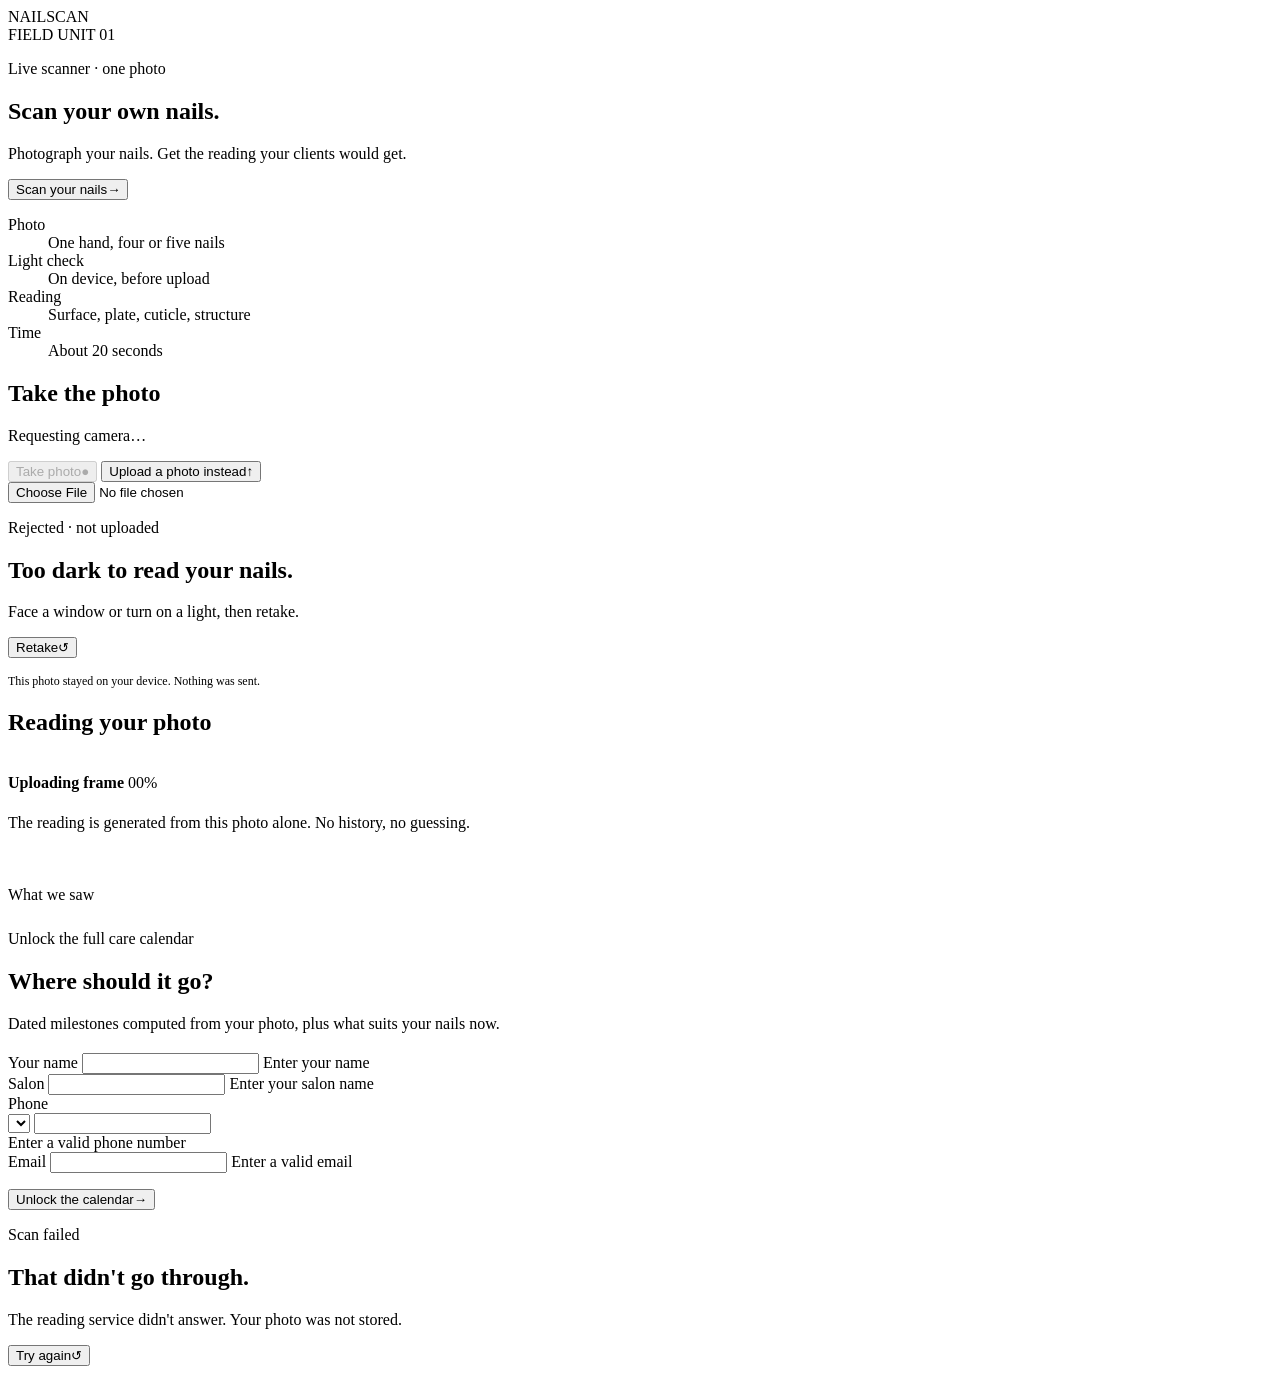
==== public/index.html @ 32e26ffd "NailScan Try: scanner app, cloned Worker, lighting gate Rebuild of the white-label nail scanner as a" ====
<!doctype html>
<html lang="en">
<head>
<meta charset="utf-8">
<meta name="viewport" content="width=device-width,initial-scale=1,viewport-fit=cover">
<title>NailScan — scan your own nails</title>
<meta name="description" content="Photograph your nails and get the reading a NailScan salon gives its clients. Cosmetic assessment, not a diagnosis.">
<meta name="robots" content="noindex,nofollow">
<meta name="theme-color" content="#F1EFEA">
<link rel="icon" href="data:image/svg+xml,%3Csvg xmlns='http://www.w3.org/2000/svg' viewBox='0 0 32 32'%3E%3Crect width='32' height='32' fill='%2314120F'/%3E%3Cpath d='M11 8h10v12a5 5 0 0 1-10 0z' fill='%23F1EFEA'/%3E%3C/svg%3E">
<link rel="preconnect" href="https://fonts.googleapis.com">
<link rel="preconnect" href="https://fonts.gstatic.com" crossorigin>
<link rel="stylesheet" href="https://fonts.googleapis.com/css2?family=Inter:wght@400;500;600;700&family=IBM+Plex+Mono:wght@400;500&display=swap">
<link rel="stylesheet" href="/css/app.css">
</head>
<body>

<div class="unit">

  <header class="unit-head">
    <div class="wordmark" id="wordmark">NAILSCAN</div>
    <div class="unit-meta" id="unit-meta">FIELD UNIT 01</div>
  </header>

  <main class="unit-body">

    <!-- ============================================================ INTRO -->
    <section class="stage is-active" id="stage-intro" aria-labelledby="intro-h">
      <p class="eyebrow">Live scanner · one photo</p>
      <h1 id="intro-h">Scan your own nails.</h1>
      <p class="lede" id="intro-lede">Photograph your nails. Get the reading your clients would get.</p>

      <div class="btn-row">
        <button class="btn" id="btn-start" type="button">
          <span>Scan your nails</span><span class="arrow">→</span>
        </button>
      </div>

      <dl class="readout" aria-label="What the scan does">
        <dt>Photo</dt><dd>One hand, four or five nails</dd>
        <dt>Light check</dt><dd>On device, before upload</dd>
        <dt>Reading</dt><dd>Surface, plate, cuticle, structure</dd>
        <dt>Time</dt><dd>About 20 seconds</dd>
      </dl>
    </section>

    <!-- ========================================================== CAPTURE -->
    <section class="stage" id="stage-capture" aria-labelledby="cap-h">
      <h2 id="cap-h" class="sr-only">Take the photo</h2>

      <div class="viewport is-idle" id="viewport">
        <video id="cam" playsinline muted autoplay style="display:none"></video>
        <div class="brackets" id="brackets" style="display:none"><i></i><i></i><i></i><i></i></div>
        <div class="viewport-hint" id="cap-hint" style="display:none">Palm down · fill the brackets · face a window</div>
      </div>

      <p class="eyebrow mute" id="cap-status">Requesting camera…</p>

      <div class="btn-row">
        <button class="btn" id="btn-shutter" type="button" disabled>
          <span>Take photo</span><span class="arrow">●</span>
        </button>
        <button class="btn-quiet" id="btn-upload" type="button">
          <span>Upload a photo instead</span><span class="arrow">↑</span>
        </button>
      </div>
      <input type="file" id="file" accept="image/*" class="sr-only" tabindex="-1">
    </section>

    <!-- =========================================================== REJECT -->
    <section class="stage" id="stage-reject" aria-labelledby="rej-h" role="alert">
      <div class="reject-card">
        <p class="eyebrow">Rejected · not uploaded</p>
        <h2 id="rej-h">Too dark to read your nails.</h2>
        <p class="fine" id="rej-copy">Face a window or turn on a light, then retake.</p>
        <dl class="readout" id="rej-readout"></dl>
      </div>
      <div class="btn-row">
        <button class="btn" id="btn-retake" type="button">
          <span>Retake</span><span class="arrow">↺</span>
        </button>
      </div>
      <p class="fine" style="margin-top:16px;color:var(--ink-3);font-size:12px">
        This photo stayed on your device. Nothing was sent.
      </p>
    </section>

    <!-- ======================================================== ANALYZING -->
    <section class="stage" id="stage-analyzing" aria-labelledby="an-h">
      <h2 id="an-h" class="sr-only">Reading your photo</h2>
      <div class="viewport scanfield" id="scanfield">
        <img id="an-photo" alt="">
        <div class="scanline"></div>
      </div>

      <div class="progress">
        <div class="progress-track"><div class="progress-fill" id="an-fill"></div></div>
        <div class="progress-line">
          <b id="an-step">Uploading frame</b>
          <span class="data" id="an-pct">00%</span>
        </div>
      </div>
      <p class="fine" style="margin-top:22px;color:var(--ink-3)" id="an-note">
        The reading is generated from this photo alone. No history, no guessing.
      </p>
    </section>

    <!-- =========================================================== REPORT -->
    <section class="stage" id="stage-report" aria-labelledby="rep-h">

      <div class="verdict reveal" style="--i:0">
        <img class="thumb" id="rep-thumb" alt="">
        <span class="verdict-badge" id="rep-badge"><s></s><em id="rep-badge-t"></em></span>
        <h1 id="rep-h"></h1>
        <p class="verdict-line" id="rep-line"></p>
        <p class="verdict-sub" id="rep-sub"></p>
      </div>

      <div class="reveal" style="--i:1" id="rep-checks-block">
        <div class="section-head">
          <p class="eyebrow">What we saw</p>
          <span class="n" id="rep-checks-n"></span>
        </div>
        <ul class="checks" id="rep-checks"></ul>
      </div>

      <div class="reveal" style="--i:2" id="rep-medical-block" hidden>
        <div class="section-head"><p class="eyebrow">Worth a check</p></div>
        <p class="callout" id="rep-medical"></p>
      </div>

      <!-- locked: care calendar -->
      <div class="reveal locked" style="--i:3" id="rep-lock" hidden>
        <div class="section-head">
          <p class="eyebrow">Care calendar</p>
          <span class="n" id="rep-cal-n">LOCKED</span>
        </div>
        <div class="locked-body" id="rep-cal-body" aria-hidden="true">
          <p class="fine" id="rep-cal-intro" style="margin:14px 0 4px"></p>
          <ul class="timeline" id="rep-timeline"></ul>
          <div id="rep-carry"></div>
        </div>
        <p class="locked-lockline" id="rep-lockline"></p>
      </div>

      <!-- contact card -->
      <div class="reveal" style="--i:4" id="rep-form-block">
        <div class="card" style="margin-top:26px">
          <p class="eyebrow">Unlock the full care calendar</p>
          <h2 id="form-h">Where should it go?</h2>
          <p class="fine" style="margin-bottom:20px">Dated milestones computed from your photo, plus what suits your nails now.</p>

          <form id="lead-form" novalidate>
            <div class="field" id="f-name">
              <label for="in-name">Your name</label>
              <input id="in-name" name="name" type="text" autocomplete="name" required>
              <span class="err">Enter your name</span>
            </div>
            <div class="field" id="f-salon">
              <label for="in-salon">Salon</label>
              <input id="in-salon" name="salon" type="text" autocomplete="organization" required>
              <span class="err">Enter your salon name</span>
            </div>
            <div class="field" id="f-phone">
              <label for="in-phone">Phone</label>
              <div class="field-pair">
                <select id="in-country" name="country" aria-label="Country dial code"></select>
                <input id="in-phone" name="phone" type="tel" autocomplete="tel" inputmode="tel" required>
              </div>
              <span class="err">Enter a valid phone number</span>
            </div>
            <div class="field" id="f-email">
              <label for="in-email">Email</label>
              <input id="in-email" name="email" type="email" autocomplete="email" inputmode="email" required>
              <span class="err">Enter a valid email</span>
            </div>

            <p class="consent" id="consent-line"></p>

            <button class="btn" id="btn-lead" type="submit">
              <span id="btn-lead-t">Unlock the calendar</span><span class="arrow">→</span>
            </button>
            <p class="err sr-only" id="lead-error" role="status"></p>
          </form>
        </div>
      </div>

      <!-- confirmation, replaces the card in place -->
      <div id="rep-done" hidden style="margin-top:26px">
        <span class="stamp"><s></s>Calendar unlocked</span>
        <h2>It’s on its way.</h2>
        <p class="fine" style="margin-bottom:22px" id="done-copy"></p>
        <a class="crosslink" id="cross" href="#" target="_blank" rel="noopener">
          <span id="cross-t"></span><span class="arrow">→</span>
        </a>
        <button class="btn-text" id="btn-again" type="button">Scan another hand</button>
      </div>

    </section>

    <!-- ============================================================ ERROR -->
    <section class="stage" id="stage-error" aria-labelledby="err-h" role="alert">
      <p class="eyebrow">Scan failed</p>
      <h1 id="err-h">That didn't go through.</h1>
      <p class="lede" id="err-copy">The reading service didn't answer. Your photo was not stored.</p>
      <div class="btn-row">
        <button class="btn" id="btn-err-retry" type="button">
          <span>Try again</span><span class="arrow">↺</span>
        </button>
      </div>
    </section>

  </main>

  <footer class="unit-foot">
    <p id="legal-line"></p>
    <p id="foot-brand"></p>
  </footer>

</div>

<script src="/config.js"></script>
<script src="/js/gate.js"></script>
<script src="/js/app.js"></script>
</body>
</html>
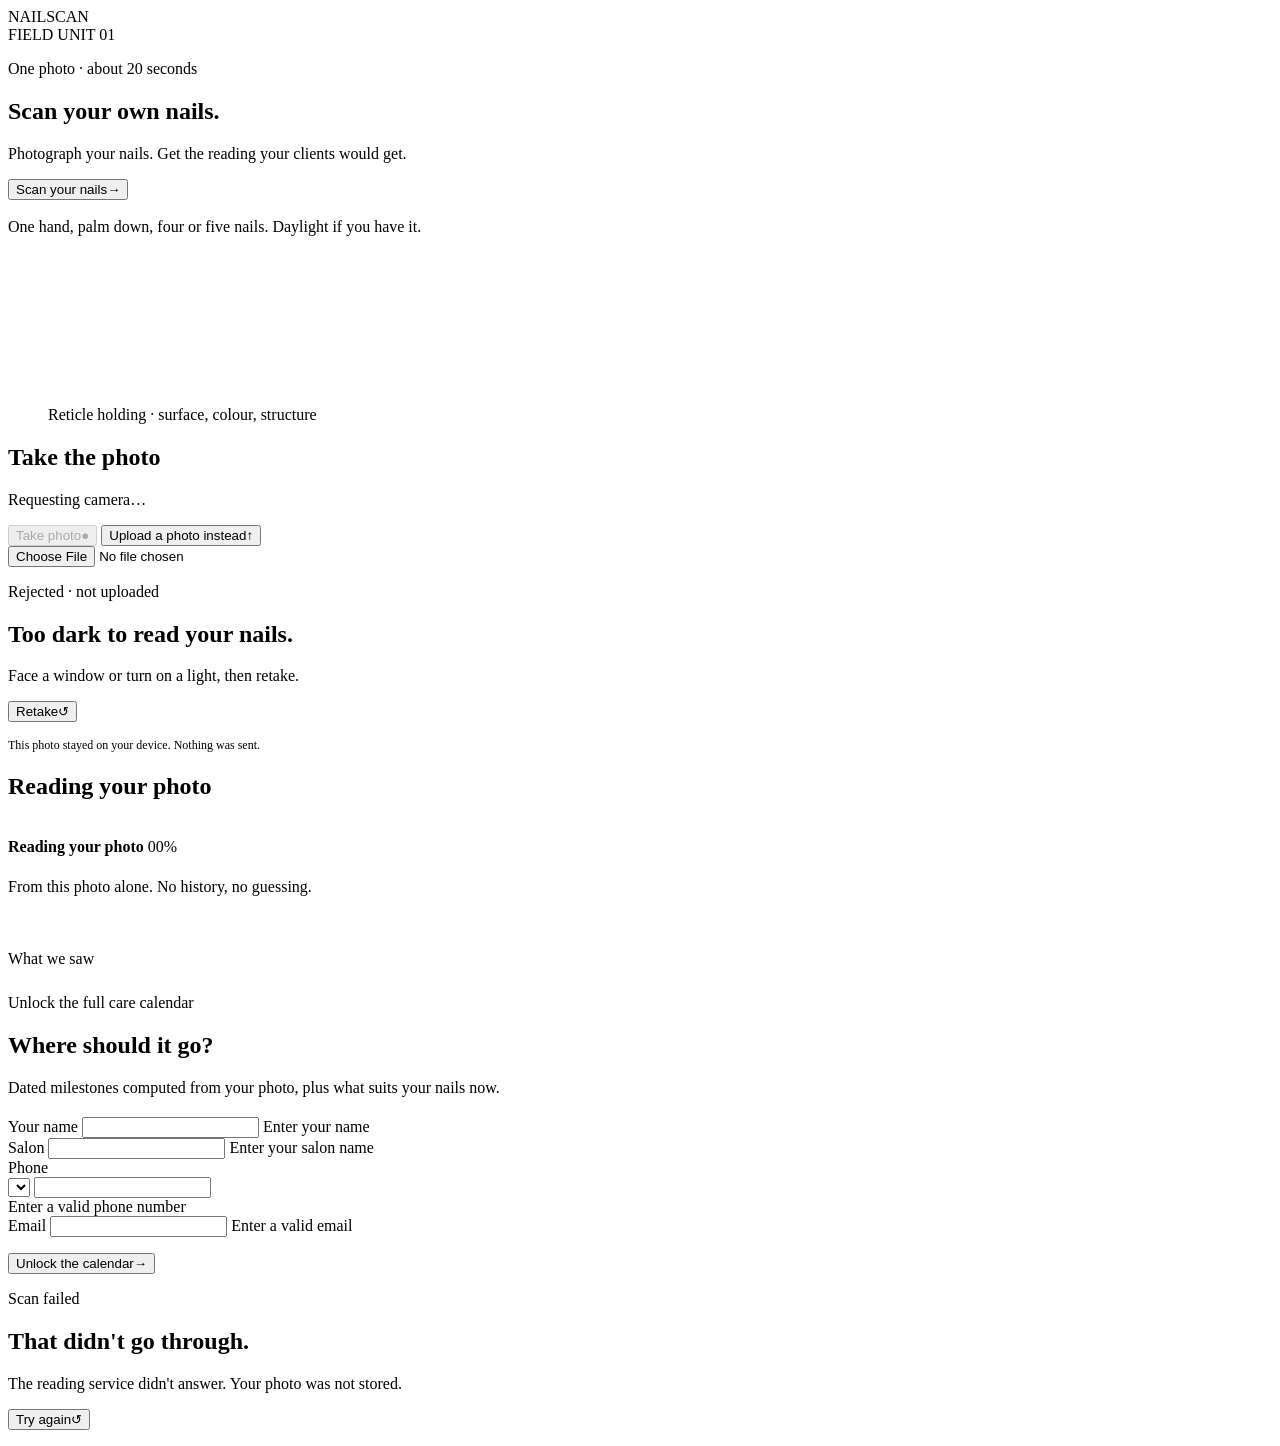
==== commit c5cd0024: "Salon book, HQ, multi-tenancy, the care calendar and the scanner bridge The platform side, which had" ====
--- a/public/index.html
+++ b/public/index.html
@@ -6,11 +6,11 @@
 <title>NailScan — scan your own nails</title>
 <meta name="description" content="Photograph your nails and get the reading a NailScan salon gives its clients. Cosmetic assessment, not a diagnosis.">
 <meta name="robots" content="noindex,nofollow">
-<meta name="theme-color" content="#F1EFEA">
-<link rel="icon" href="data:image/svg+xml,%3Csvg xmlns='http://www.w3.org/2000/svg' viewBox='0 0 32 32'%3E%3Crect width='32' height='32' fill='%2314120F'/%3E%3Cpath d='M11 8h10v12a5 5 0 0 1-10 0z' fill='%23F1EFEA'/%3E%3C/svg%3E">
+<meta name="theme-color" content="#07080A">
+<link rel="icon" href="data:image/svg+xml,%3Csvg xmlns='http://www.w3.org/2000/svg' viewBox='0 0 32 32'%3E%3Crect width='32' height='32' fill='%2307080A'/%3E%3Ccircle cx='16' cy='16' r='8.5' fill='none' stroke='%23FF5233' stroke-width='2.5' stroke-dasharray='34 20' stroke-linecap='round'/%3E%3Ccircle cx='16' cy='16' r='2.4' fill='%2358D5E8'/%3E%3C/svg%3E">
 <link rel="preconnect" href="https://fonts.googleapis.com">
 <link rel="preconnect" href="https://fonts.gstatic.com" crossorigin>
-<link rel="stylesheet" href="https://fonts.googleapis.com/css2?family=Inter:wght@400;500;600;700&family=IBM+Plex+Mono:wght@400;500&display=swap">
+<link rel="stylesheet" href="https://fonts.googleapis.com/css2?family=Geist:wght@400;500;600;700&family=Geist+Mono:wght@400;500&family=Instrument+Serif:ital@0;1&display=swap">
 <link rel="stylesheet" href="/css/app.css">
 </head>
 <body>
@@ -26,7 +26,7 @@
 
     <!-- ============================================================ INTRO -->
     <section class="stage is-active" id="stage-intro" aria-labelledby="intro-h">
-      <p class="eyebrow">Live scanner · one photo</p>
+      <p class="eyebrow">One photo · about 20 seconds</p>
       <h1 id="intro-h">Scan your own nails.</h1>
       <p class="lede" id="intro-lede">Photograph your nails. Get the reading your clients would get.</p>
 
@@ -36,12 +36,29 @@
         </button>
       </div>
 
-      <dl class="readout" aria-label="What the scan does">
-        <dt>Photo</dt><dd>One hand, four or five nails</dd>
-        <dt>Light check</dt><dd>On device, before upload</dd>
-        <dt>Reading</dt><dd>Surface, plate, cuticle, structure</dd>
-        <dt>Time</dt><dd>About 20 seconds</dd>
-      </dl>
+      <!-- One line, not a specification sheet. The four-row readout that used
+           to sit here explained the product to somebody who had already
+           decided to try it. -->
+      <p class="fine" style="margin-top:18px;color:var(--ink-3)">
+        One hand, palm down, four or five nails. Daylight if you have it.
+      </p>
+
+      <!-- The instrument, idling.
+           Not decoration for a gap: it is the only place on this screen that
+           shows what the thing actually does before she commits her own hand
+           to it. Edges are masked into the ground so it reads as part of the
+           page rather than a video in a box, and it is deliberately dimmer
+           than the button — the brightest thing on screen stays the action.
+           A still frame is all anyone gets under reduced-motion. -->
+      <figure class="loop" id="intro-loop">
+        <video id="loop-v" poster="/assets/scan-poster.jpg"
+               muted playsinline loop preload="none" disablepictureinpicture
+               aria-label="A nail under the scanner's reticle">
+          <source src="/assets/scan-loop.webm" type="video/webm">
+          <source src="/assets/scan-loop.mp4" type="video/mp4">
+        </video>
+        <figcaption>Reticle holding · surface, colour, structure</figcaption>
+      </figure>
     </section>
 
     <!-- ========================================================== CAPTURE -->
@@ -96,12 +113,16 @@
       <div class="progress">
         <div class="progress-track"><div class="progress-fill" id="an-fill"></div></div>
         <div class="progress-line">
-          <b id="an-step">Uploading frame</b>
+          <b id="an-step">Reading your photo</b>
           <span class="data" id="an-pct">00%</span>
         </div>
       </div>
+
+      <!-- Real readings, taken on this device before the photo left it, then
+           replaced by what the engine actually returned. No invented steps. -->
+      <dl class="probe" id="an-probe"></dl>
       <p class="fine" style="margin-top:22px;color:var(--ink-3)" id="an-note">
-        The reading is generated from this photo alone. No history, no guessing.
+        From this photo alone. No history, no guessing.
       </p>
     </section>
 
@@ -137,7 +158,11 @@
         </div>
         <div class="locked-body" id="rep-cal-body" aria-hidden="true">
           <p class="fine" id="rep-cal-intro" style="margin:14px 0 4px"></p>
+          <!-- Teaser only. Blurred until she unlocks, then replaced in place by
+               the real, touchable calendar — controls behind a blur are a trap
+               for a keyboard and a screen reader alike. -->
           <ul class="timeline" id="rep-timeline"></ul>
+          <div id="rep-plan-mount"></div>
           <div id="rep-carry"></div>
         </div>
         <p class="locked-lockline" id="rep-lockline"></p>
@@ -180,16 +205,30 @@
             <button class="btn" id="btn-lead" type="submit">
               <span id="btn-lead-t">Unlock the calendar</span><span class="arrow">→</span>
             </button>
-            <p class="err sr-only" id="lead-error" role="status"></p>
           </form>
+        </div>
+      </div>
+
+      <!-- unreadable scan: a retake is the only useful action -->
+      <div class="reveal" style="--i:4" id="rep-retake-block" hidden>
+        <div class="card" style="margin-top:26px">
+          <p class="eyebrow">Next step</p>
+          <h2>Try one more frame.</h2>
+          <p class="fine" style="margin-bottom:20px" id="rep-retake-copy"></p>
+          <button class="btn" id="btn-rep-retake" type="button">
+            <span>Retake the photo</span><span class="arrow">↺</span>
+          </button>
         </div>
       </div>
 
       <!-- confirmation, replaces the card in place -->
       <div id="rep-done" hidden style="margin-top:26px">
         <span class="stamp"><s></s>Calendar unlocked</span>
-        <h2>It’s on its way.</h2>
-        <p class="fine" style="margin-bottom:22px" id="done-copy"></p>
+        <h2 id="done-h">Saved.</h2>
+        <p class="fine" style="margin-bottom:14px" id="done-copy"></p>
+        <a class="crosslink" id="done-link" href="#" hidden>
+          <span>Open your saved reading</span><span class="arrow">→</span>
+        </a>
         <a class="crosslink" id="cross" href="#" target="_blank" rel="noopener">
           <span id="cross-t"></span><span class="arrow">→</span>
         </a>
@@ -221,6 +260,8 @@
 
 <script src="/config.js"></script>
 <script src="/js/gate.js"></script>
+<script src="/js/plan.js"></script>
+<script src="/js/calendar.js"></script>
 <script src="/js/app.js"></script>
 </body>
 </html>
